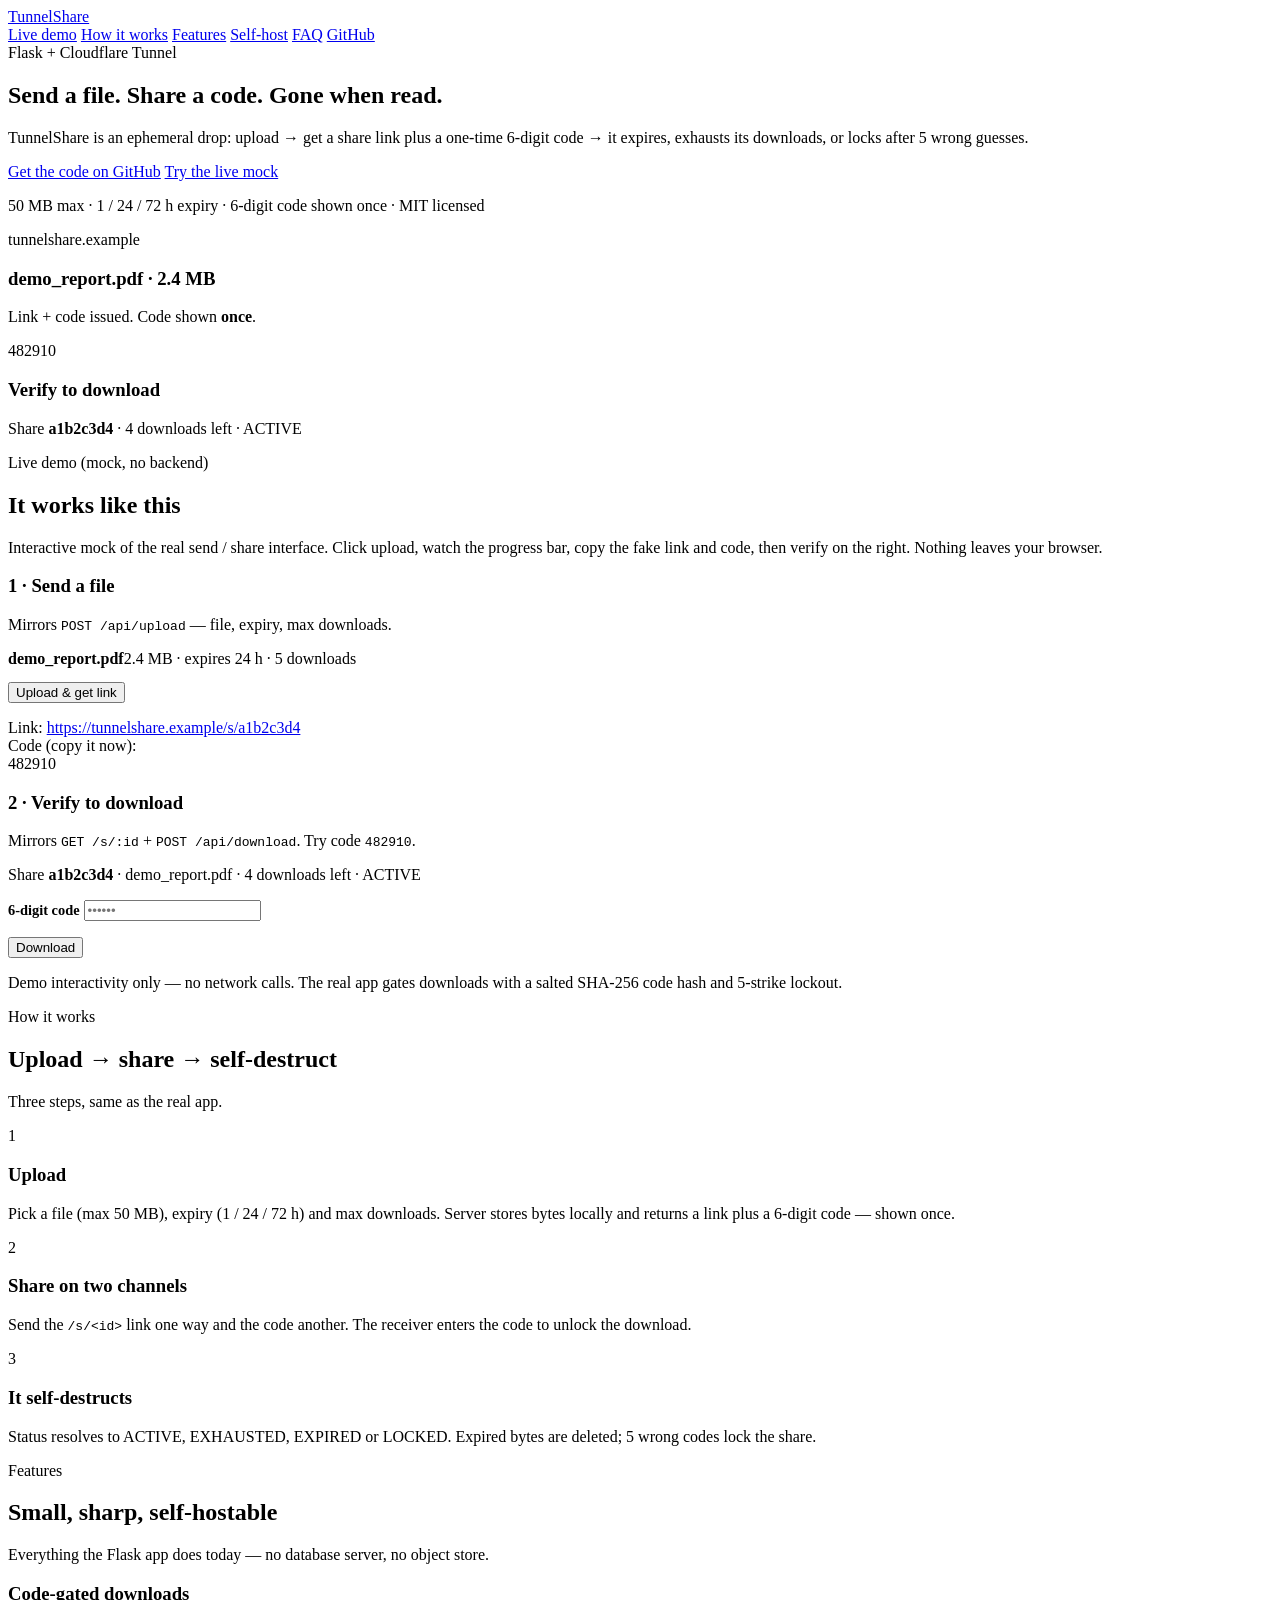
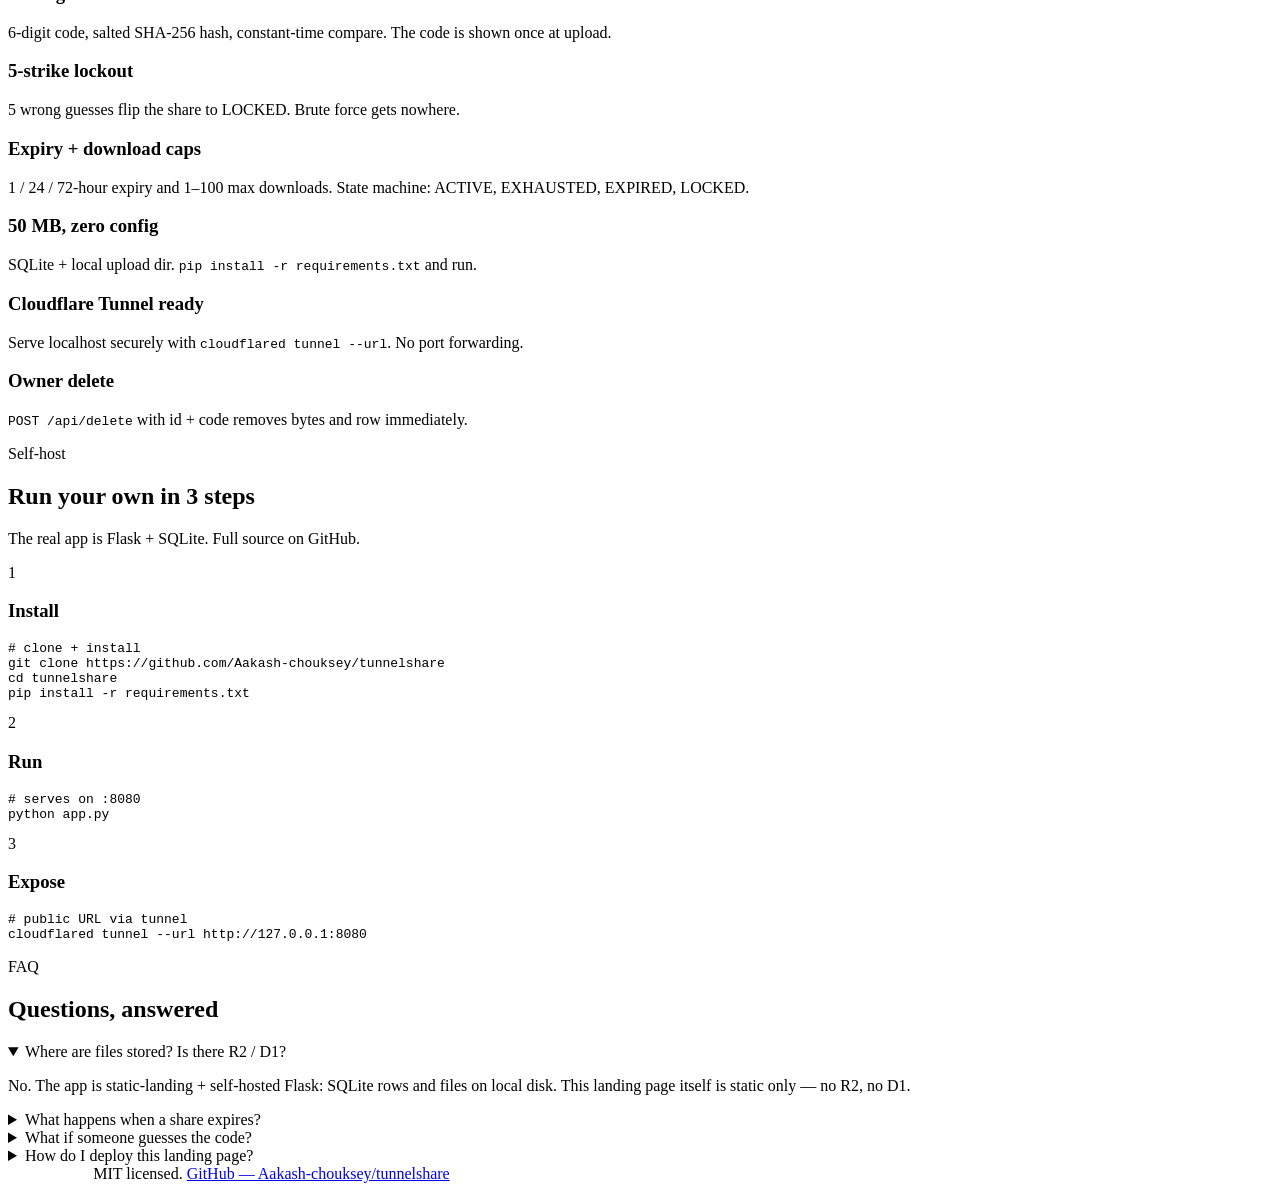
==== workers-site/public/index.html @ c49a8c63 "Add Cloudflare Workers landing page and live URL Static landing themed like Cloudflare with interact" ====
<!doctype html>
<html lang="en">
<head>
<meta charset="utf-8">
<meta name="viewport" content="width=device-width, initial-scale=1">
<title>TunnelShare — ephemeral file sharing over Cloudflare Tunnel</title>
<meta name="description" content="TunnelShare: upload a file, share a link + 6-digit code, it self-destructs. Self-hostable with Flask + cloudflared.">
<link rel="stylesheet" href="/styles.css">
</head>
<body>

<header class="nav">
  <div class="nav-inner">
    <a class="brand" href="#top"><span class="logo-mark" aria-hidden="true"></span>TunnelShare</a>
    <nav class="nav-links">
      <a class="hide-m" href="#demo">Live demo</a>
      <a class="hide-m" href="#how">How it works</a>
      <a class="hide-m" href="#features">Features</a>
      <a class="hide-m" href="#selfhost">Self-host</a>
      <a class="hide-m" href="#faq">FAQ</a>
      <a class="btn small" href="https://github.com/Aakash-chouksey/tunnelshare">GitHub</a>
    </nav>
  </div>
</header>

<!-- HERO -->
<section class="hero" id="top">
  <div class="hero-grid">
    <div>
      <span class="eyebrow">Flask + Cloudflare Tunnel</span>
      <h1>Send a file. <span class="grad">Share a code.</span> Gone when read.</h1>
      <p class="lead">TunnelShare is an ephemeral drop: upload &rarr; get a share link plus a one-time 6-digit code &rarr; it expires, exhausts its downloads, or locks after 5 wrong guesses.</p>
      <div class="hero-cta">
        <a class="btn" href="https://github.com/Aakash-chouksey/tunnelshare">Get the code on GitHub</a>
        <a class="btn ghost" href="#demo">Try the live mock</a>
      </div>
      <p class="hero-meta">50 MB max &middot; 1 / 24 / 72 h expiry &middot; 6-digit code shown once &middot; MIT licensed</p>
    </div>
    <div class="browser" aria-label="Demo preview">
      <div class="browser-bar"><span class="dot"></span><span class="dot"></span><span class="dot"></span><span class="browser-url">tunnelshare.example</span></div>
      <div class="browser-body">
        <div class="card dark-card" id="demo-upload-card-mini">
          <h3>demo_report.pdf · 2.4 MB</h3>
          <div class="progress"><div style="width:100%"></div></div>
          <p class="hint">Link + code issued. Code shown <b>once</b>.</p>
          <span class="code-big">482910</span>
        </div>
        <div class="card dark-card">
          <h3>Verify to download</h3>
          <p class="hint">Share <b>a1b2c3d4</b> &middot; 4 downloads left &middot; ACTIVE</p>
        </div>
      </div>
    </div>
  </div>
</section>

<!-- LIVE DEMO -->
<section class="section" id="demo">
  <p class="kicker">Live demo (mock, no backend)</p>
  <h2>It works like this</h2>
  <p class="sub">Interactive mock of the real send / share interface. Click upload, watch the progress bar, copy the fake link and code, then verify on the right. Nothing leaves your browser.</p>
  <div class="demo-grid">
    <div class="card" id="demo-upload-card">
      <h3>1 · Send a file</h3>
      <p class="hint">Mirrors <code>POST /api/upload</code> — file, expiry, max downloads.</p>
      <div class="file-row">
        <span class="file-icon" aria-hidden="true"></span>
        <div class="file-meta"><b>demo_report.pdf</b><span>2.4 MB · expires 24 h · 5 downloads</span></div>
      </div>
      <div class="progress" aria-label="Upload progress"><div id="demo-progress-bar"></div></div>
      <p style="margin-top:14px"><button class="btn" id="demo-upload-btn" type="button">Upload &amp; get link</button></p>
      <div class="share-out" id="demo-share-out">
        <div>Link: <a id="demo-share-link" href="https://tunnelshare.example/s/a1b2c3d4">https://tunnelshare.example/s/a1b2c3d4</a></div>
        <div>Code (copy it now):<br><span class="code-big" id="demo-share-code">482910</span></div>
      </div>
    </div>
    <div class="card" id="demo-verify-card">
      <h3>2 · Verify to download</h3>
      <p class="hint">Mirrors <code>GET /s/:id</code> + <code>POST /api/download</code>. Try code <code>482910</code>.</p>
      <p class="hint">Share <b>a1b2c3d4</b> &middot; demo_report.pdf &middot; 4 downloads left &middot; ACTIVE</p>
      <label for="demo-code-input" style="font-weight:700;font-size:.9rem">6-digit code</label>
      <input class="code-input" id="demo-code-input" inputmode="numeric" maxlength="6" placeholder="••••••" autocomplete="off">
      <p><button class="btn" id="demo-verify-btn" type="button">Download</button></p>
      <p class="verify-msg" id="demo-verify-msg" role="status"></p>
    </div>
  </div>
  <p class="demo-note">Demo interactivity only — no network calls. The real app gates downloads with a salted SHA-256 code hash and 5-strike lockout.</p>
</section>

<!-- HOW IT WORKS -->
<section class="section" id="how">
  <p class="kicker">How it works</p>
  <h2>Upload &rarr; share &rarr; self-destruct</h2>
  <p class="sub">Three steps, same as the real app.</p>
  <div class="steps">
    <div class="card"><div class="step-num orange">1</div><h3>Upload</h3><p class="hint">Pick a file (max 50 MB), expiry (1 / 24 / 72 h) and max downloads. Server stores bytes locally and returns a link plus a 6-digit code — shown once.</p></div>
    <div class="card"><div class="step-num">2</div><h3>Share on two channels</h3><p class="hint">Send the <code>/s/&lt;id&gt;</code> link one way and the code another. The receiver enters the code to unlock the download.</p></div>
    <div class="card"><div class="step-num">3</div><h3>It self-destructs</h3><p class="hint">Status resolves to ACTIVE, EXHAUSTED, EXPIRED or LOCKED. Expired bytes are deleted; 5 wrong codes lock the share.</p></div>
  </div>
</section>

<!-- FEATURES -->
<section class="section" id="features">
  <p class="kicker">Features</p>
  <h2>Small, sharp, self-hostable</h2>
  <p class="sub">Everything the Flask app does today — no database server, no object store.</p>
  <div class="features">
    <div class="card"><div class="feature-icon"></div><h3>Code-gated downloads</h3><p class="hint">6-digit code, salted SHA-256 hash, constant-time compare. The code is shown once at upload.</p></div>
    <div class="card"><div class="feature-icon"></div><h3>5-strike lockout</h3><p class="hint">5 wrong guesses flip the share to LOCKED. Brute force gets nowhere.</p></div>
    <div class="card"><div class="feature-icon"></div><h3>Expiry + download caps</h3><p class="hint">1 / 24 / 72-hour expiry and 1–100 max downloads. State machine: ACTIVE, EXHAUSTED, EXPIRED, LOCKED.</p></div>
    <div class="card"><div class="feature-icon"></div><h3>50 MB, zero config</h3><p class="hint">SQLite + local upload dir. <code>pip install -r requirements.txt</code> and run.</p></div>
    <div class="card"><div class="feature-icon"></div><h3>Cloudflare Tunnel ready</h3><p class="hint">Serve localhost securely with <code>cloudflared tunnel --url</code>. No port forwarding.</p></div>
    <div class="card"><div class="feature-icon"></div><h3>Owner delete</h3><p class="hint"><code>POST /api/delete</code> with id + code removes bytes and row immediately.</p></div>
  </div>
</section>

<!-- SELF HOST -->
<section class="section" id="selfhost">
  <p class="kicker">Self-host</p>
  <h2>Run your own in 3 steps</h2>
  <p class="sub">The real app is Flask + SQLite. Full source on GitHub.</p>
  <div class="host-grid">
    <div class="card"><div class="step-num orange">1</div><h3>Install</h3><pre class="codeblock"><span class="c"># clone + install</span>
git clone https://github.com/Aakash-chouksey/tunnelshare
cd tunnelshare
pip install -r requirements.txt</pre></div>
    <div class="card"><div class="step-num">2</div><h3>Run</h3><pre class="codeblock"><span class="c"># serves on :8080</span>
python app.py</pre></div>
    <div class="card"><div class="step-num">3</div><h3>Expose</h3><pre class="codeblock"><span class="c"># public URL via tunnel</span>
cloudflared tunnel --url http://127.0.0.1:8080</pre></div>
  </div>
</section>

<!-- FAQ -->
<section class="section" id="faq">
  <p class="kicker">FAQ</p>
  <h2>Questions, answered</h2>
  <div class="faq">
    <details open><summary>Where are files stored? Is there R2 / D1?</summary><p>No. The app is static-landing + self-hosted Flask: SQLite rows and files on local disk. This landing page itself is static only — no R2, no D1.</p></details>
    <details><summary>What happens when a share expires?</summary><p>Status flips to EXPIRED and the file bytes are deleted so content is unrecoverable, while the row is kept so the API can still report EXPIRED instead of 404.</p></details>
    <details><summary>What if someone guesses the code?</summary><p>Each wrong guess increments an attempt counter. After 5 wrong codes the share is LOCKED. Send link and code on different channels.</p></details>
    <details><summary>How do I deploy this landing page?</summary><p>Run <code>cd workers-site &amp;&amp; wrangler deploy</code> (lead deploys after review). See <code>workers-site/README.md</code> for the custom-domain steps.</p></details>
  </div>
</section>

<footer>
  <div class="footer-inner">
    <a class="brand" href="#top" style="color:#fff"><span class="logo-mark" aria-hidden="true"></span>TunnelShare</a>
    <span>MIT licensed.</span>
    <span style="margin-left:auto"><a href="https://github.com/Aakash-chouksey/tunnelshare">GitHub — Aakash-chouksey/tunnelshare</a></span>
  </div>
</footer>

<script src="/demo.js" defer></script>
</body>
</html>
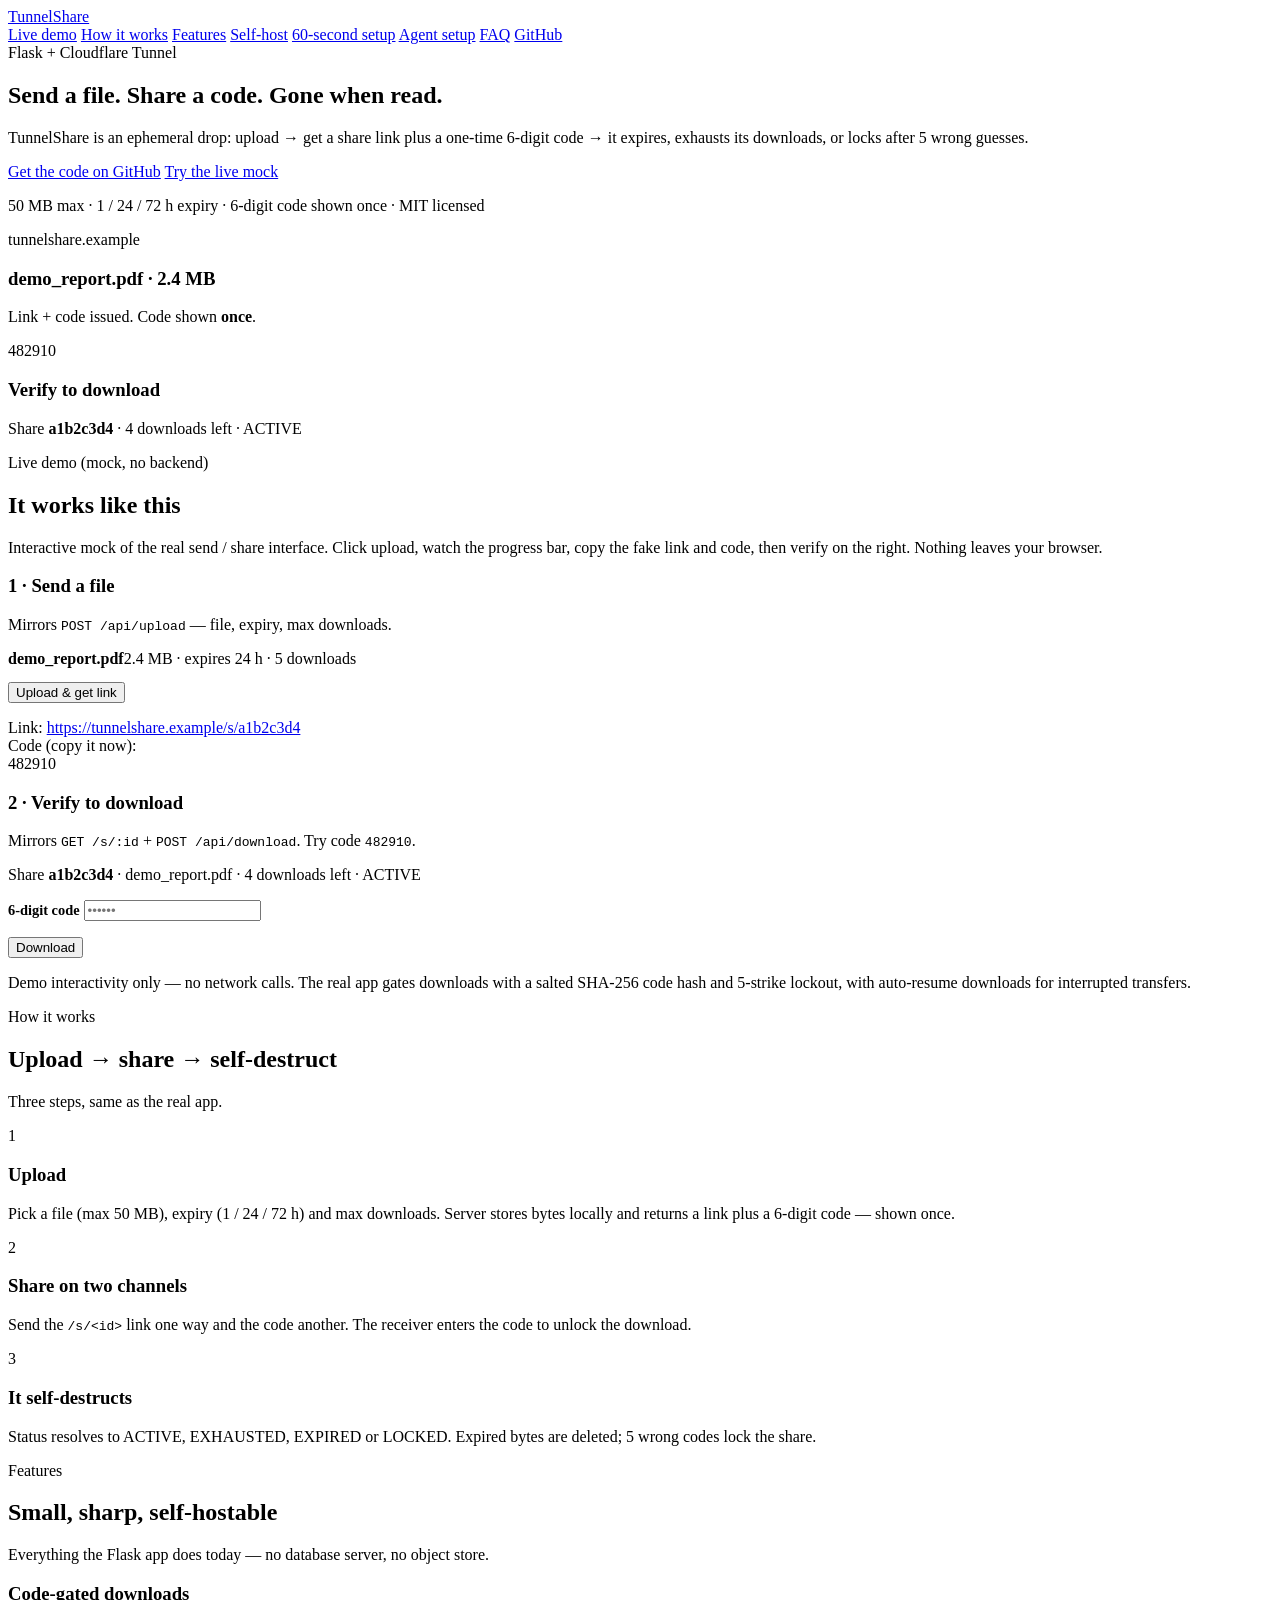
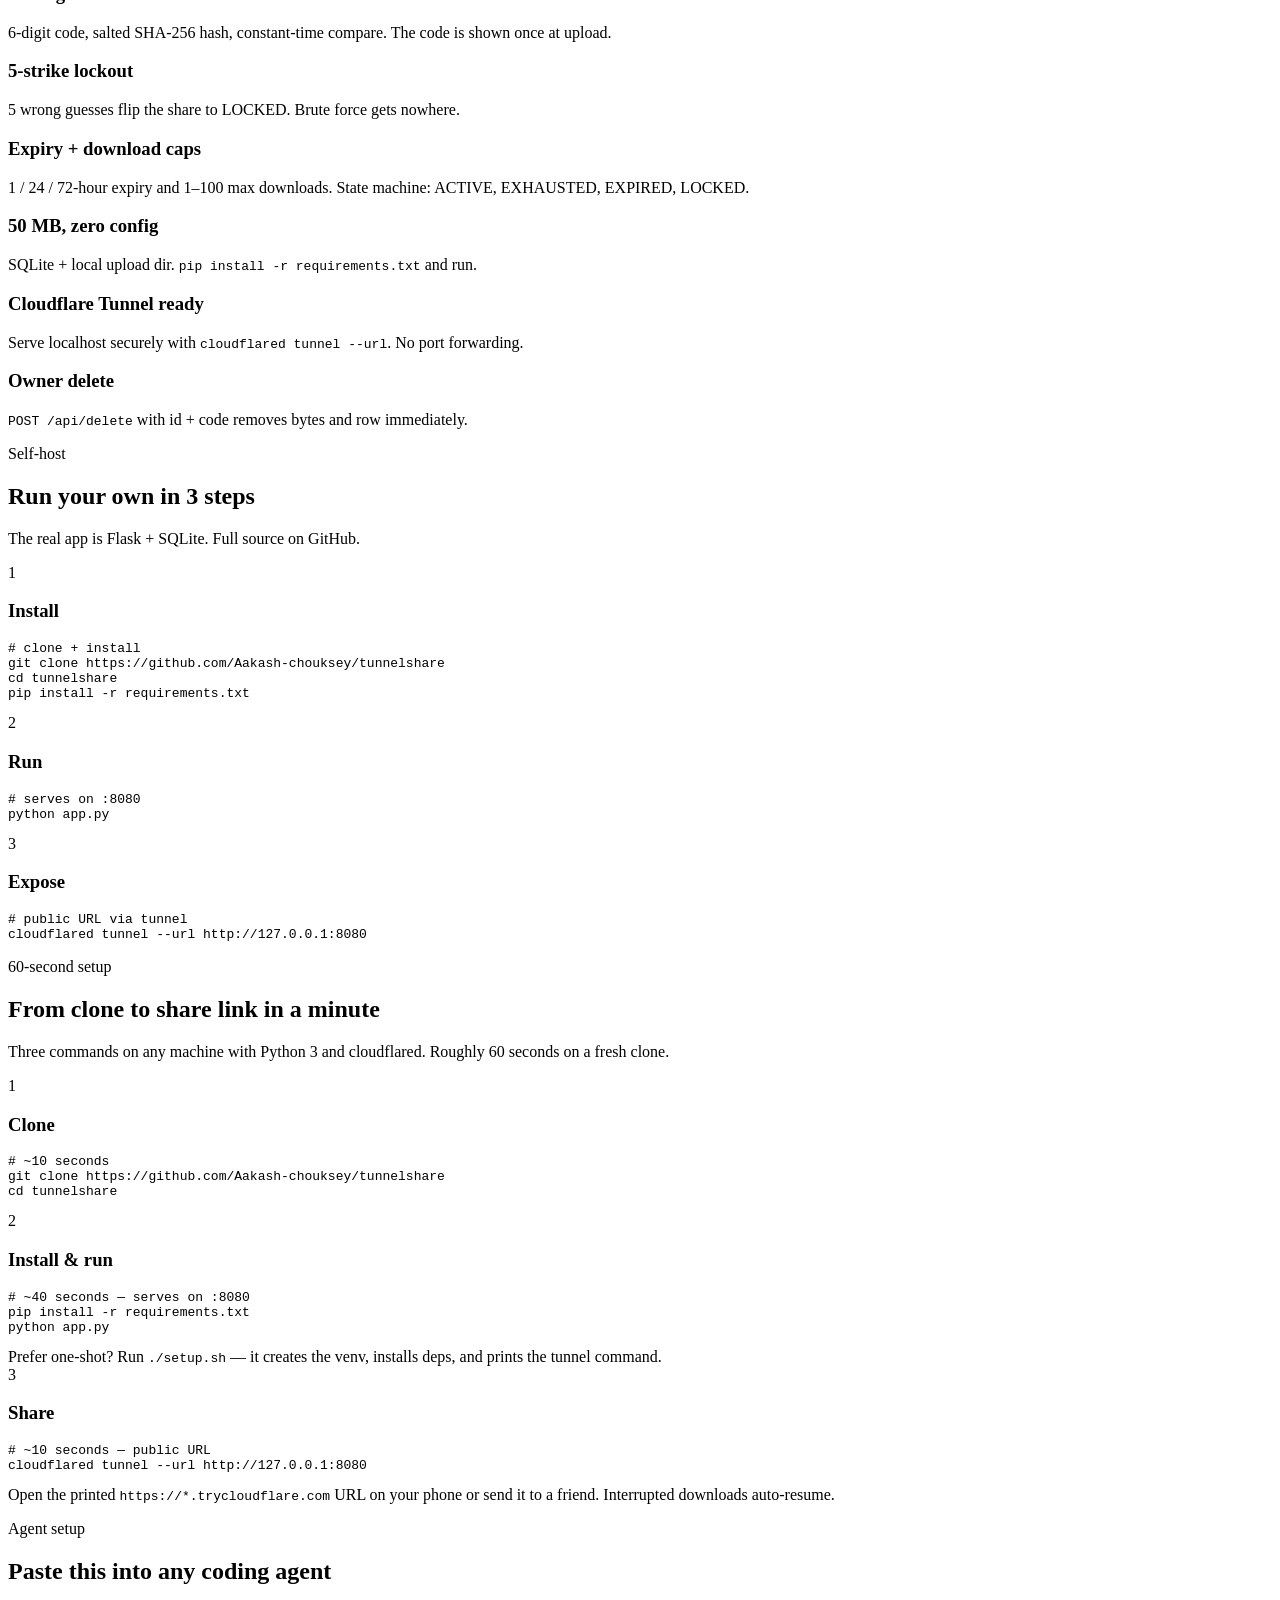
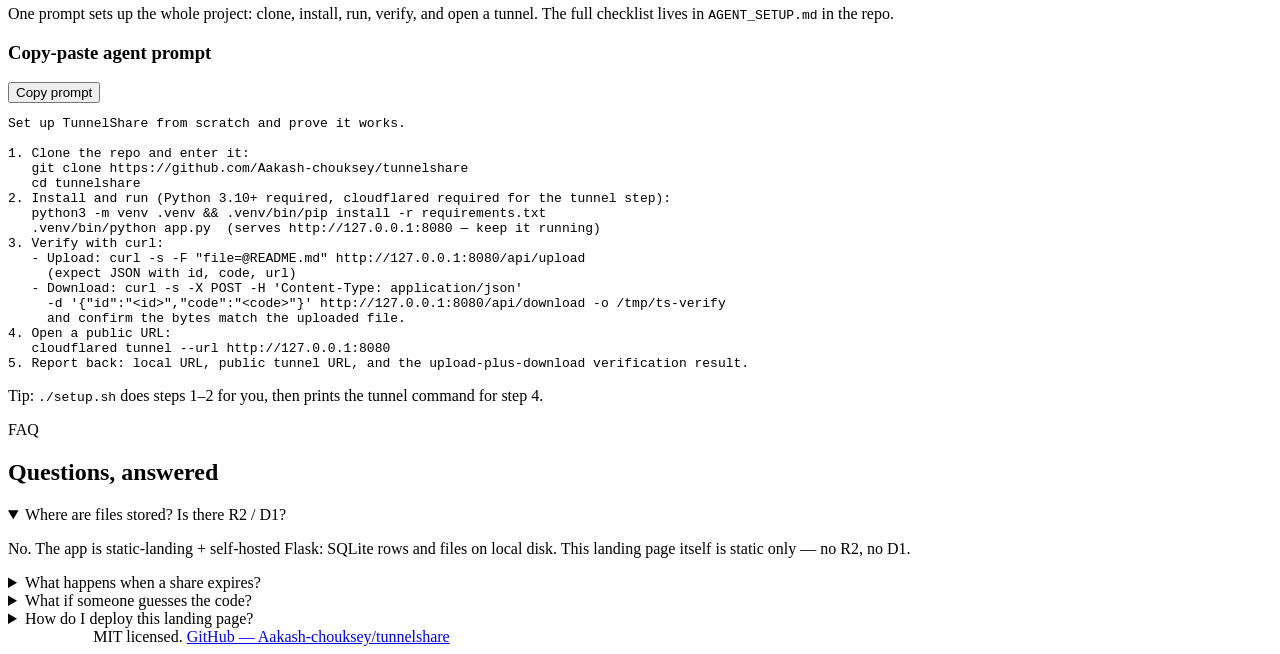
==== commit 28cf5c9f: "Rename worker to tunnelshare, add 60-second and agent setup Worker tunnelshare deploys to tunnelshar" ====
--- a/workers-site/public/index.html
+++ b/workers-site/public/index.html
@@ -17,6 +17,8 @@
       <a class="hide-m" href="#how">How it works</a>
       <a class="hide-m" href="#features">Features</a>
       <a class="hide-m" href="#selfhost">Self-host</a>
+      <a class="hide-m" href="#quickstart">60-second setup</a>
+      <a class="hide-m" href="#agent-setup">Agent setup</a>
       <a class="hide-m" href="#faq">FAQ</a>
       <a class="btn small" href="https://github.com/Aakash-chouksey/tunnelshare">GitHub</a>
     </nav>
@@ -84,7 +86,7 @@
       <p class="verify-msg" id="demo-verify-msg" role="status"></p>
     </div>
   </div>
-  <p class="demo-note">Demo interactivity only — no network calls. The real app gates downloads with a salted SHA-256 code hash and 5-strike lockout.</p>
+  <p class="demo-note">Demo interactivity only — no network calls. The real app gates downloads with a salted SHA-256 code hash and 5-strike lockout, with auto-resume downloads for interrupted transfers.</p>
 </section>
 
 <!-- HOW IT WORKS -->
@@ -131,6 +133,54 @@
   </div>
 </section>
 
+<!-- 60-SECOND SETUP -->
+<section class="section" id="quickstart">
+  <p class="kicker">60-second setup</p>
+  <h2>From clone to share link in a minute</h2>
+  <p class="sub">Three commands on any machine with Python 3 and cloudflared. Roughly 60 seconds on a fresh clone.</p>
+  <div class="host-grid">
+    <div class="card"><div class="step-num orange">1</div><h3>Clone</h3><pre class="codeblock"><span class="c"># ~10 seconds</span>
+git clone https://github.com/Aakash-chouksey/tunnelshare
+cd tunnelshare</pre></div>
+    <div class="card"><div class="step-num">2</div><h3>Install &amp; run</h3><pre class="codeblock"><span class="c"># ~40 seconds — serves on :8080</span>
+pip install -r requirements.txt
+python app.py</pre><p class="hint" style="margin:12px 0 0">Prefer one-shot? Run <code>./setup.sh</code> — it creates the venv, installs deps, and prints the tunnel command.</p></div>
+    <div class="card"><div class="step-num">3</div><h3>Share</h3><pre class="codeblock"><span class="c"># ~10 seconds — public URL</span>
+cloudflared tunnel --url http://127.0.0.1:8080</pre><p class="hint" style="margin:12px 0 0">Open the printed <code>https://*.trycloudflare.com</code> URL on your phone or send it to a friend. Interrupted downloads auto-resume.</p></div>
+  </div>
+</section>
+
+<!-- AGENT SETUP -->
+<section class="section" id="agent-setup">
+  <p class="kicker">Agent setup</p>
+  <h2>Paste this into any coding agent</h2>
+  <p class="sub">One prompt sets up the whole project: clone, install, run, verify, and open a tunnel. The full checklist lives in <code>AGENT_SETUP.md</code> in the repo.</p>
+  <div class="card agent-card">
+    <div class="agent-head">
+      <h3>Copy-paste agent prompt</h3>
+      <button class="btn small" id="agent-copy-btn" type="button">Copy prompt</button>
+    </div>
+<pre class="codeblock agent-prompt" id="agent-prompt">Set up TunnelShare from scratch and prove it works.
+
+1. Clone the repo and enter it:
+   git clone https://github.com/Aakash-chouksey/tunnelshare
+   cd tunnelshare
+2. Install and run (Python 3.10+ required, cloudflared required for the tunnel step):
+   python3 -m venv .venv &amp;&amp; .venv/bin/pip install -r requirements.txt
+   .venv/bin/python app.py  (serves http://127.0.0.1:8080 — keep it running)
+3. Verify with curl:
+   - Upload: curl -s -F "file=@README.md" http://127.0.0.1:8080/api/upload
+     (expect JSON with id, code, url)
+   - Download: curl -s -X POST -H 'Content-Type: application/json'
+     -d '{"id":"&lt;id&gt;","code":"&lt;code&gt;"}' http://127.0.0.1:8080/api/download -o /tmp/ts-verify
+     and confirm the bytes match the uploaded file.
+4. Open a public URL:
+   cloudflared tunnel --url http://127.0.0.1:8080
+5. Report back: local URL, public tunnel URL, and the upload-plus-download verification result.</pre>
+    <p class="hint">Tip: <code>./setup.sh</code> does steps 1–2 for you, then prints the tunnel command for step 4.</p>
+  </div>
+</section>
+
 <!-- FAQ -->
 <section class="section" id="faq">
   <p class="kicker">FAQ</p>
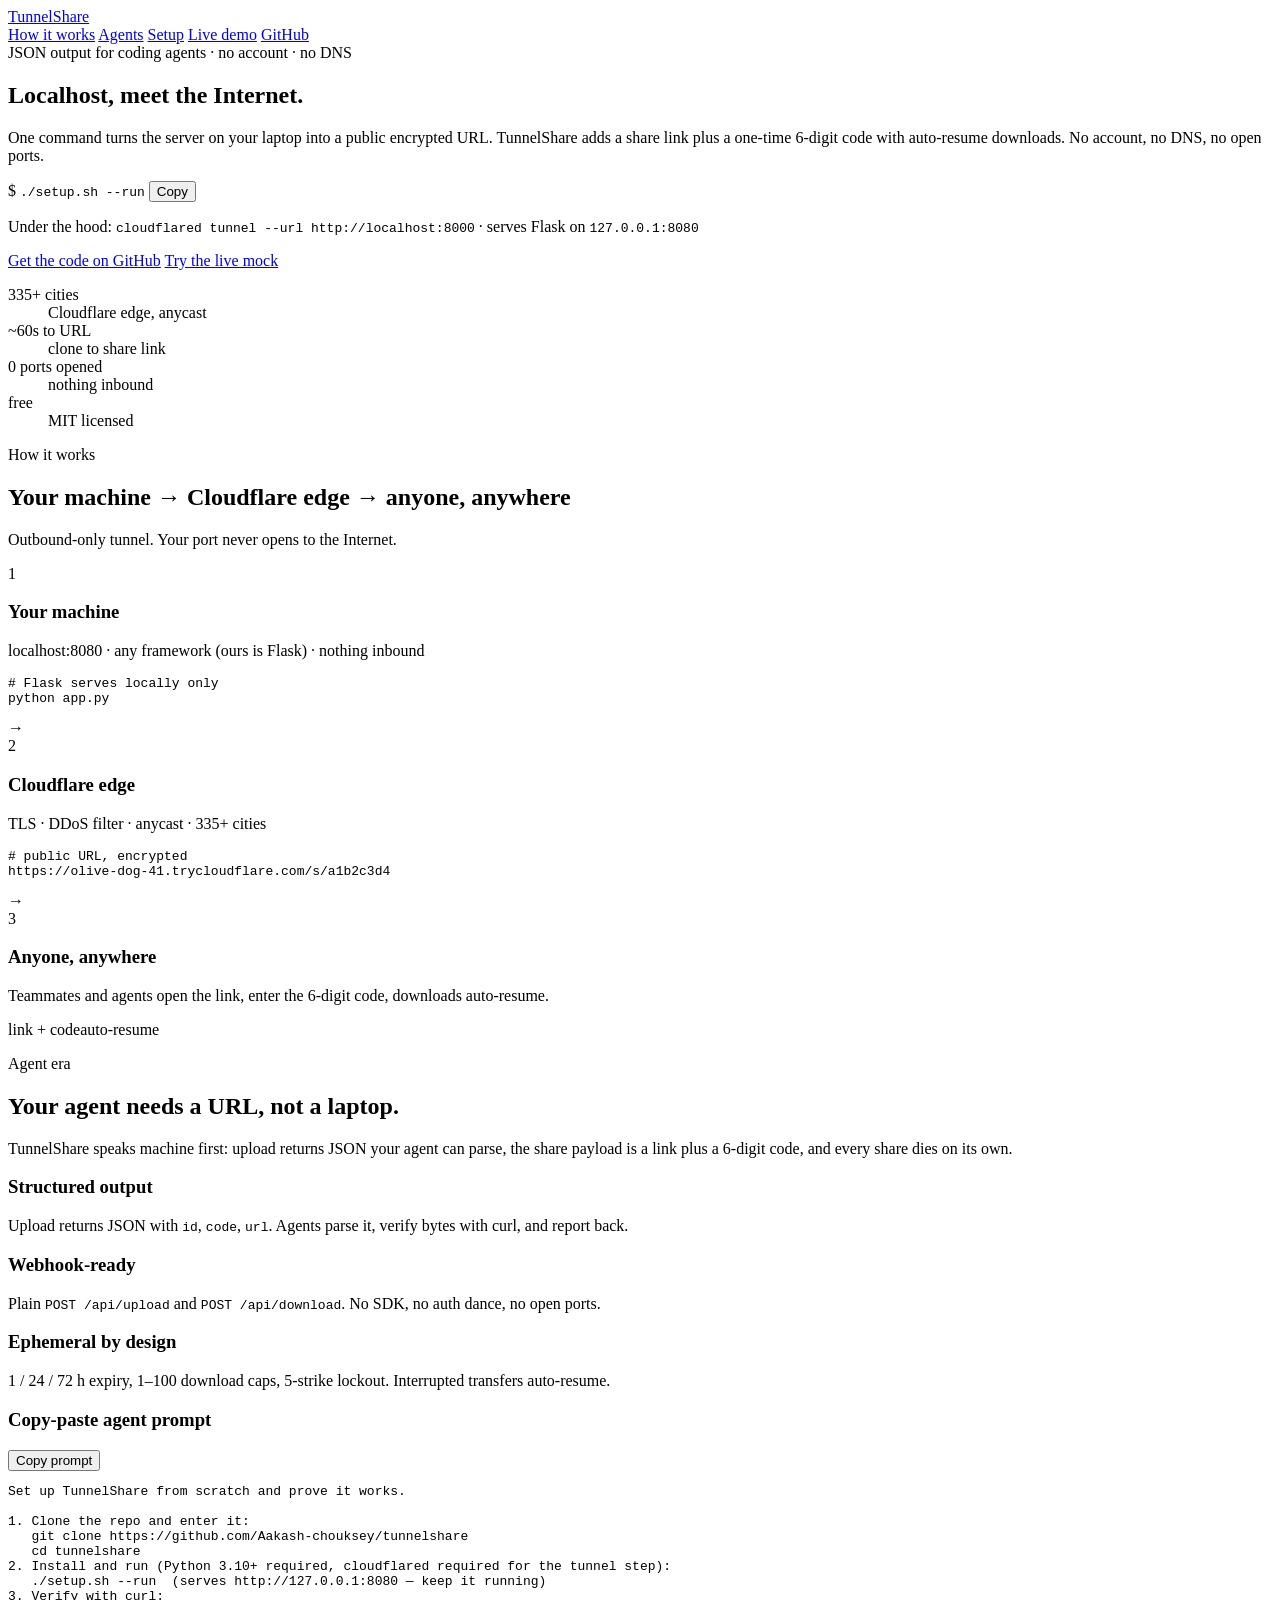
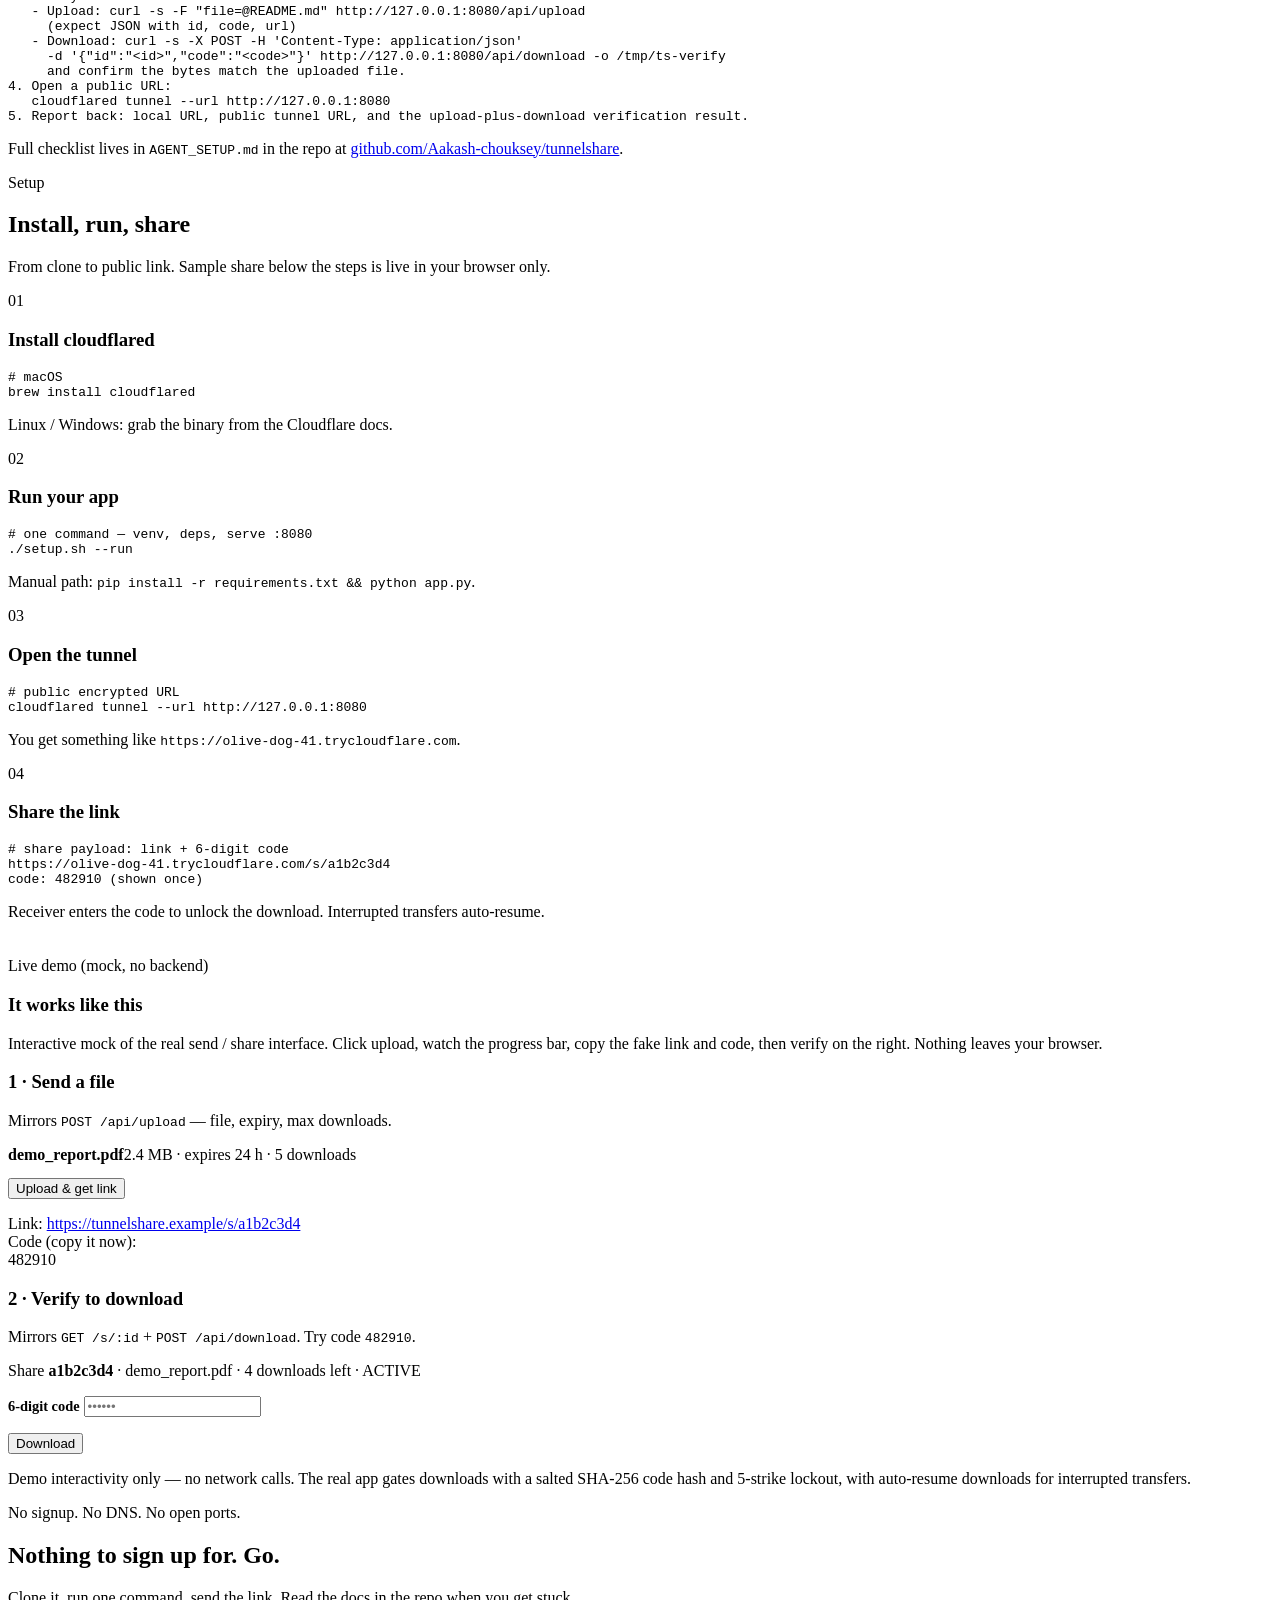
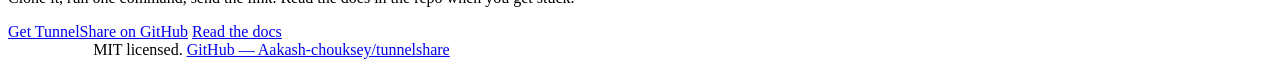
==== commit 55d7e5d6: "Restyle landing like Quick Tunnels page Mirror try.cloudflare.com narrative: hero command block, sta" ====
--- a/workers-site/public/index.html
+++ b/workers-site/public/index.html
@@ -3,8 +3,9 @@
 <head>
 <meta charset="utf-8">
 <meta name="viewport" content="width=device-width, initial-scale=1">
-<title>TunnelShare — ephemeral file sharing over Cloudflare Tunnel</title>
-<meta name="description" content="TunnelShare: upload a file, share a link + 6-digit code, it self-destructs. Self-hostable with Flask + cloudflared.">
+<title>TunnelShare — Localhost, meet the Internet</title>
+<meta name="description" content="TunnelShare: one command turns your laptop into a public encrypted URL. Share a link plus a one-time 6-digit code with auto-resume downloads. No account, no DNS, no open ports.">
+<meta name="theme-color" content="#0B0D12">
 <link rel="stylesheet" href="/styles.css">
 </head>
 <body>
@@ -13,148 +14,82 @@
   <div class="nav-inner">
     <a class="brand" href="#top"><span class="logo-mark" aria-hidden="true"></span>TunnelShare</a>
     <nav class="nav-links">
+      <a class="hide-m" href="#how">How it works</a>
+      <a class="hide-m" href="#agent">Agents</a>
+      <a class="hide-m" href="#setup">Setup</a>
       <a class="hide-m" href="#demo">Live demo</a>
-      <a class="hide-m" href="#how">How it works</a>
-      <a class="hide-m" href="#features">Features</a>
-      <a class="hide-m" href="#selfhost">Self-host</a>
-      <a class="hide-m" href="#quickstart">60-second setup</a>
-      <a class="hide-m" href="#agent-setup">Agent setup</a>
-      <a class="hide-m" href="#faq">FAQ</a>
       <a class="btn small" href="https://github.com/Aakash-chouksey/tunnelshare">GitHub</a>
     </nav>
   </div>
 </header>
 
-<!-- HERO -->
+<!-- HERO with command block -->
 <section class="hero" id="top">
-  <div class="hero-grid">
-    <div>
-      <span class="eyebrow">Flask + Cloudflare Tunnel</span>
-      <h1>Send a file. <span class="grad">Share a code.</span> Gone when read.</h1>
-      <p class="lead">TunnelShare is an ephemeral drop: upload &rarr; get a share link plus a one-time 6-digit code &rarr; it expires, exhausts its downloads, or locks after 5 wrong guesses.</p>
-      <div class="hero-cta">
-        <a class="btn" href="https://github.com/Aakash-chouksey/tunnelshare">Get the code on GitHub</a>
-        <a class="btn ghost" href="#demo">Try the live mock</a>
-      </div>
-      <p class="hero-meta">50 MB max &middot; 1 / 24 / 72 h expiry &middot; 6-digit code shown once &middot; MIT licensed</p>
+  <div class="hero-inner">
+    <span class="eyebrow">JSON output for coding agents &middot; no account &middot; no DNS</span>
+    <h1>Localhost, meet the Internet.</h1>
+    <p class="lead">One command turns the server on your laptop into a public encrypted URL. TunnelShare adds a share link plus a one-time 6-digit code with auto-resume downloads. No account, no DNS, no open ports.</p>
+    <div class="cmd-block" role="group" aria-label="One-command setup">
+      <span class="cmd-prompt" aria-hidden="true">$</span>
+      <code id="hero-cmd">./setup.sh --run</code>
+      <button class="btn small cmd-copy" id="hero-copy-btn" type="button">Copy</button>
     </div>
-    <div class="browser" aria-label="Demo preview">
-      <div class="browser-bar"><span class="dot"></span><span class="dot"></span><span class="dot"></span><span class="browser-url">tunnelshare.example</span></div>
-      <div class="browser-body">
-        <div class="card dark-card" id="demo-upload-card-mini">
-          <h3>demo_report.pdf · 2.4 MB</h3>
-          <div class="progress"><div style="width:100%"></div></div>
-          <p class="hint">Link + code issued. Code shown <b>once</b>.</p>
-          <span class="code-big">482910</span>
-        </div>
-        <div class="card dark-card">
-          <h3>Verify to download</h3>
-          <p class="hint">Share <b>a1b2c3d4</b> &middot; 4 downloads left &middot; ACTIVE</p>
-        </div>
-      </div>
+    <p class="cmd-sub">Under the hood: <code>cloudflared tunnel --url http://localhost:8000</code> &middot; serves Flask on <code>127.0.0.1:8080</code></p>
+    <div class="hero-cta">
+      <a class="btn" href="https://github.com/Aakash-chouksey/tunnelshare">Get the code on GitHub</a>
+      <a class="btn ghost" href="#demo">Try the live mock</a>
+    </div>
+    <!-- stats row -->
+    <dl class="stats" aria-label="TunnelShare at a glance">
+      <div class="stat"><dt>335+ cities</dt><dd>Cloudflare edge, anycast</dd></div>
+      <div class="stat"><dt>~60s to URL</dt><dd>clone to share link</dd></div>
+      <div class="stat"><dt>0 ports opened</dt><dd>nothing inbound</dd></div>
+      <div class="stat"><dt>free</dt><dd>MIT licensed</dd></div>
+    </dl>
+  </div>
+</section>
+
+<!-- 3-STEP DIAGRAM -->
+<section class="section" id="how">
+  <p class="kicker">How it works</p>
+  <h2>Your machine &rarr; Cloudflare edge &rarr; anyone, anywhere</h2>
+  <p class="sub">Outbound-only tunnel. Your port never opens to the Internet.</p>
+  <div class="flow-grid">
+    <div class="card flow-card">
+      <div class="flow-num">1</div>
+      <h3>Your machine</h3>
+      <p class="hint">localhost:8080 &middot; any framework (ours is Flask) &middot; nothing inbound</p>
+      <pre class="codeblock"><span class="c"># Flask serves locally only</span>
+python app.py</pre>
+    </div>
+    <div class="flow-arrow" aria-hidden="true">&rarr;</div>
+    <div class="card flow-card edge">
+      <div class="flow-num">2</div>
+      <h3>Cloudflare edge</h3>
+      <p class="hint">TLS &middot; DDoS filter &middot; anycast &middot; 335+ cities</p>
+      <pre class="codeblock"><span class="c"># public URL, encrypted</span>
+https://olive-dog-41.trycloudflare.com/s/a1b2c3d4</pre>
+    </div>
+    <div class="flow-arrow" aria-hidden="true">&rarr;</div>
+    <div class="card flow-card">
+      <div class="flow-num">3</div>
+      <h3>Anyone, anywhere</h3>
+      <p class="hint">Teammates and agents open the link, enter the 6-digit code, downloads auto-resume.</p>
+      <p class="pill-row"><span class="pill">link + code</span><span class="pill">auto-resume</span></p>
     </div>
   </div>
 </section>
 
-<!-- LIVE DEMO -->
-<section class="section" id="demo">
-  <p class="kicker">Live demo (mock, no backend)</p>
-  <h2>It works like this</h2>
-  <p class="sub">Interactive mock of the real send / share interface. Click upload, watch the progress bar, copy the fake link and code, then verify on the right. Nothing leaves your browser.</p>
-  <div class="demo-grid">
-    <div class="card" id="demo-upload-card">
-      <h3>1 · Send a file</h3>
-      <p class="hint">Mirrors <code>POST /api/upload</code> — file, expiry, max downloads.</p>
-      <div class="file-row">
-        <span class="file-icon" aria-hidden="true"></span>
-        <div class="file-meta"><b>demo_report.pdf</b><span>2.4 MB · expires 24 h · 5 downloads</span></div>
-      </div>
-      <div class="progress" aria-label="Upload progress"><div id="demo-progress-bar"></div></div>
-      <p style="margin-top:14px"><button class="btn" id="demo-upload-btn" type="button">Upload &amp; get link</button></p>
-      <div class="share-out" id="demo-share-out">
-        <div>Link: <a id="demo-share-link" href="https://tunnelshare.example/s/a1b2c3d4">https://tunnelshare.example/s/a1b2c3d4</a></div>
-        <div>Code (copy it now):<br><span class="code-big" id="demo-share-code">482910</span></div>
-      </div>
-    </div>
-    <div class="card" id="demo-verify-card">
-      <h3>2 · Verify to download</h3>
-      <p class="hint">Mirrors <code>GET /s/:id</code> + <code>POST /api/download</code>. Try code <code>482910</code>.</p>
-      <p class="hint">Share <b>a1b2c3d4</b> &middot; demo_report.pdf &middot; 4 downloads left &middot; ACTIVE</p>
-      <label for="demo-code-input" style="font-weight:700;font-size:.9rem">6-digit code</label>
-      <input class="code-input" id="demo-code-input" inputmode="numeric" maxlength="6" placeholder="••••••" autocomplete="off">
-      <p><button class="btn" id="demo-verify-btn" type="button">Download</button></p>
-      <p class="verify-msg" id="demo-verify-msg" role="status"></p>
-    </div>
+<!-- AGENT-ERA SECTION -->
+<section class="section" id="agent">
+  <p class="kicker">Agent era</p>
+  <h2>Your agent needs a URL, not a laptop.</h2>
+  <p class="sub">TunnelShare speaks machine first: upload returns JSON your agent can parse, the share payload is a link plus a 6-digit code, and every share dies on its own.</p>
+  <div class="agent-points">
+    <div class="card"><h3>Structured output</h3><p class="hint">Upload returns JSON with <code>id</code>, <code>code</code>, <code>url</code>. Agents parse it, verify bytes with curl, and report back.</p></div>
+    <div class="card"><h3>Webhook-ready</h3><p class="hint">Plain <code>POST /api/upload</code> and <code>POST /api/download</code>. No SDK, no auth dance, no open ports.</p></div>
+    <div class="card"><h3>Ephemeral by design</h3><p class="hint">1 / 24 / 72 h expiry, 1&ndash;100 download caps, 5-strike lockout. Interrupted transfers auto-resume.</p></div>
   </div>
-  <p class="demo-note">Demo interactivity only — no network calls. The real app gates downloads with a salted SHA-256 code hash and 5-strike lockout, with auto-resume downloads for interrupted transfers.</p>
-</section>
-
-<!-- HOW IT WORKS -->
-<section class="section" id="how">
-  <p class="kicker">How it works</p>
-  <h2>Upload &rarr; share &rarr; self-destruct</h2>
-  <p class="sub">Three steps, same as the real app.</p>
-  <div class="steps">
-    <div class="card"><div class="step-num orange">1</div><h3>Upload</h3><p class="hint">Pick a file (max 50 MB), expiry (1 / 24 / 72 h) and max downloads. Server stores bytes locally and returns a link plus a 6-digit code — shown once.</p></div>
-    <div class="card"><div class="step-num">2</div><h3>Share on two channels</h3><p class="hint">Send the <code>/s/&lt;id&gt;</code> link one way and the code another. The receiver enters the code to unlock the download.</p></div>
-    <div class="card"><div class="step-num">3</div><h3>It self-destructs</h3><p class="hint">Status resolves to ACTIVE, EXHAUSTED, EXPIRED or LOCKED. Expired bytes are deleted; 5 wrong codes lock the share.</p></div>
-  </div>
-</section>
-
-<!-- FEATURES -->
-<section class="section" id="features">
-  <p class="kicker">Features</p>
-  <h2>Small, sharp, self-hostable</h2>
-  <p class="sub">Everything the Flask app does today — no database server, no object store.</p>
-  <div class="features">
-    <div class="card"><div class="feature-icon"></div><h3>Code-gated downloads</h3><p class="hint">6-digit code, salted SHA-256 hash, constant-time compare. The code is shown once at upload.</p></div>
-    <div class="card"><div class="feature-icon"></div><h3>5-strike lockout</h3><p class="hint">5 wrong guesses flip the share to LOCKED. Brute force gets nowhere.</p></div>
-    <div class="card"><div class="feature-icon"></div><h3>Expiry + download caps</h3><p class="hint">1 / 24 / 72-hour expiry and 1–100 max downloads. State machine: ACTIVE, EXHAUSTED, EXPIRED, LOCKED.</p></div>
-    <div class="card"><div class="feature-icon"></div><h3>50 MB, zero config</h3><p class="hint">SQLite + local upload dir. <code>pip install -r requirements.txt</code> and run.</p></div>
-    <div class="card"><div class="feature-icon"></div><h3>Cloudflare Tunnel ready</h3><p class="hint">Serve localhost securely with <code>cloudflared tunnel --url</code>. No port forwarding.</p></div>
-    <div class="card"><div class="feature-icon"></div><h3>Owner delete</h3><p class="hint"><code>POST /api/delete</code> with id + code removes bytes and row immediately.</p></div>
-  </div>
-</section>
-
-<!-- SELF HOST -->
-<section class="section" id="selfhost">
-  <p class="kicker">Self-host</p>
-  <h2>Run your own in 3 steps</h2>
-  <p class="sub">The real app is Flask + SQLite. Full source on GitHub.</p>
-  <div class="host-grid">
-    <div class="card"><div class="step-num orange">1</div><h3>Install</h3><pre class="codeblock"><span class="c"># clone + install</span>
-git clone https://github.com/Aakash-chouksey/tunnelshare
-cd tunnelshare
-pip install -r requirements.txt</pre></div>
-    <div class="card"><div class="step-num">2</div><h3>Run</h3><pre class="codeblock"><span class="c"># serves on :8080</span>
-python app.py</pre></div>
-    <div class="card"><div class="step-num">3</div><h3>Expose</h3><pre class="codeblock"><span class="c"># public URL via tunnel</span>
-cloudflared tunnel --url http://127.0.0.1:8080</pre></div>
-  </div>
-</section>
-
-<!-- 60-SECOND SETUP -->
-<section class="section" id="quickstart">
-  <p class="kicker">60-second setup</p>
-  <h2>From clone to share link in a minute</h2>
-  <p class="sub">Three commands on any machine with Python 3 and cloudflared. Roughly 60 seconds on a fresh clone.</p>
-  <div class="host-grid">
-    <div class="card"><div class="step-num orange">1</div><h3>Clone</h3><pre class="codeblock"><span class="c"># ~10 seconds</span>
-git clone https://github.com/Aakash-chouksey/tunnelshare
-cd tunnelshare</pre></div>
-    <div class="card"><div class="step-num">2</div><h3>Install &amp; run</h3><pre class="codeblock"><span class="c"># ~40 seconds — serves on :8080</span>
-pip install -r requirements.txt
-python app.py</pre><p class="hint" style="margin:12px 0 0">Prefer one-shot? Run <code>./setup.sh</code> — it creates the venv, installs deps, and prints the tunnel command.</p></div>
-    <div class="card"><div class="step-num">3</div><h3>Share</h3><pre class="codeblock"><span class="c"># ~10 seconds — public URL</span>
-cloudflared tunnel --url http://127.0.0.1:8080</pre><p class="hint" style="margin:12px 0 0">Open the printed <code>https://*.trycloudflare.com</code> URL on your phone or send it to a friend. Interrupted downloads auto-resume.</p></div>
-  </div>
-</section>
-
-<!-- AGENT SETUP -->
-<section class="section" id="agent-setup">
-  <p class="kicker">Agent setup</p>
-  <h2>Paste this into any coding agent</h2>
-  <p class="sub">One prompt sets up the whole project: clone, install, run, verify, and open a tunnel. The full checklist lives in <code>AGENT_SETUP.md</code> in the repo.</p>
   <div class="card agent-card">
     <div class="agent-head">
       <h3>Copy-paste agent prompt</h3>
@@ -166,8 +101,7 @@
    git clone https://github.com/Aakash-chouksey/tunnelshare
    cd tunnelshare
 2. Install and run (Python 3.10+ required, cloudflared required for the tunnel step):
-   python3 -m venv .venv &amp;&amp; .venv/bin/pip install -r requirements.txt
-   .venv/bin/python app.py  (serves http://127.0.0.1:8080 — keep it running)
+   ./setup.sh --run  (serves http://127.0.0.1:8080 — keep it running)
 3. Verify with curl:
    - Upload: curl -s -F "file=@README.md" http://127.0.0.1:8080/api/upload
      (expect JSON with id, code, url)
@@ -177,19 +111,70 @@
 4. Open a public URL:
    cloudflared tunnel --url http://127.0.0.1:8080
 5. Report back: local URL, public tunnel URL, and the upload-plus-download verification result.</pre>
-    <p class="hint">Tip: <code>./setup.sh</code> does steps 1–2 for you, then prints the tunnel command for step 4.</p>
+    <p class="hint">Full checklist lives in <code>AGENT_SETUP.md</code> in the repo at <a href="https://github.com/Aakash-chouksey/tunnelshare">github.com/Aakash-chouksey/tunnelshare</a>.</p>
   </div>
 </section>
 
-<!-- FAQ -->
-<section class="section" id="faq">
-  <p class="kicker">FAQ</p>
-  <h2>Questions, answered</h2>
-  <div class="faq">
-    <details open><summary>Where are files stored? Is there R2 / D1?</summary><p>No. The app is static-landing + self-hosted Flask: SQLite rows and files on local disk. This landing page itself is static only — no R2, no D1.</p></details>
-    <details><summary>What happens when a share expires?</summary><p>Status flips to EXPIRED and the file bytes are deleted so content is unrecoverable, while the row is kept so the API can still report EXPIRED instead of 404.</p></details>
-    <details><summary>What if someone guesses the code?</summary><p>Each wrong guess increments an attempt counter. After 5 wrong codes the share is LOCKED. Send link and code on different channels.</p></details>
-    <details><summary>How do I deploy this landing page?</summary><p>Run <code>cd workers-site &amp;&amp; wrangler deploy</code> (lead deploys after review). See <code>workers-site/README.md</code> for the custom-domain steps.</p></details>
+<!-- INSTALL / RUN / SHARE STEPS + DEMO MOCK -->
+<section class="section" id="setup">
+  <p class="kicker">Setup</p>
+  <h2>Install, run, share</h2>
+  <p class="sub">From clone to public link. Sample share below the steps is live in your browser only.</p>
+  <div class="steps-grid">
+    <div class="card"><div class="step-num">01</div><h3>Install cloudflared</h3><pre class="codeblock"><span class="c"># macOS</span>
+brew install cloudflared</pre><p class="hint">Linux / Windows: grab the binary from the Cloudflare docs.</p></div>
+    <div class="card"><div class="step-num">02</div><h3>Run your app</h3><pre class="codeblock"><span class="c"># one command — venv, deps, serve :8080</span>
+./setup.sh --run</pre><p class="hint">Manual path: <code>pip install -r requirements.txt &amp;&amp; python app.py</code>.</p></div>
+    <div class="card"><div class="step-num">03</div><h3>Open the tunnel</h3><pre class="codeblock"><span class="c"># public encrypted URL</span>
+cloudflared tunnel --url http://127.0.0.1:8080</pre><p class="hint">You get something like <code>https://olive-dog-41.trycloudflare.com</code>.</p></div>
+    <div class="card"><div class="step-num">04</div><h3>Share the link</h3><pre class="codeblock"><span class="c"># share payload: link + 6-digit code</span>
+https://olive-dog-41.trycloudflare.com/s/a1b2c3d4
+code: 482910 (shown once)</pre><p class="hint">Receiver enters the code to unlock the download. Interrupted transfers auto-resume.</p></div>
+  </div>
+
+  <div id="demo">
+    <p class="kicker" style="margin-top:36px">Live demo (mock, no backend)</p>
+    <h3 class="demo-title">It works like this</h3>
+    <p class="sub">Interactive mock of the real send / share interface. Click upload, watch the progress bar, copy the fake link and code, then verify on the right. Nothing leaves your browser.</p>
+    <div class="demo-grid">
+      <div class="card" id="demo-upload-card">
+        <h3>1 &middot; Send a file</h3>
+        <p class="hint">Mirrors <code>POST /api/upload</code> — file, expiry, max downloads.</p>
+        <div class="file-row">
+          <span class="file-icon" aria-hidden="true"></span>
+          <div class="file-meta"><b>demo_report.pdf</b><span>2.4 MB &middot; expires 24 h &middot; 5 downloads</span></div>
+        </div>
+        <div class="progress" aria-label="Upload progress"><div id="demo-progress-bar"></div></div>
+        <p style="margin-top:14px"><button class="btn" id="demo-upload-btn" type="button">Upload &amp; get link</button></p>
+        <div class="share-out" id="demo-share-out">
+          <div>Link: <a id="demo-share-link" href="https://tunnelshare.example/s/a1b2c3d4">https://tunnelshare.example/s/a1b2c3d4</a></div>
+          <div>Code (copy it now):<br><span class="code-big" id="demo-share-code">482910</span></div>
+        </div>
+      </div>
+      <div class="card" id="demo-verify-card">
+        <h3>2 &middot; Verify to download</h3>
+        <p class="hint">Mirrors <code>GET /s/:id</code> + <code>POST /api/download</code>. Try code <code>482910</code>.</p>
+        <p class="hint">Share <b>a1b2c3d4</b> &middot; demo_report.pdf &middot; 4 downloads left &middot; ACTIVE</p>
+        <label for="demo-code-input" style="font-weight:700;font-size:.9rem">6-digit code</label>
+        <input class="code-input" id="demo-code-input" inputmode="numeric" maxlength="6" placeholder="••••••" autocomplete="off">
+        <p><button class="btn" id="demo-verify-btn" type="button">Download</button></p>
+        <p class="verify-msg" id="demo-verify-msg" role="status"></p>
+      </div>
+    </div>
+    <p class="demo-note">Demo interactivity only — no network calls. The real app gates downloads with a salted SHA-256 code hash and 5-strike lockout, with auto-resume downloads for interrupted transfers.</p>
+  </div>
+</section>
+
+<!-- CLOSE -->
+<section class="close">
+  <div class="close-inner">
+    <p class="kicker">No signup. No DNS. No open ports.</p>
+    <h2>Nothing to sign up for. Go.</h2>
+    <p class="sub">Clone it, run one command, send the link. Read the docs in the repo when you get stuck.</p>
+    <div class="hero-cta">
+      <a class="btn" href="https://github.com/Aakash-chouksey/tunnelshare">Get TunnelShare on GitHub</a>
+      <a class="btn ghost" href="https://github.com/Aakash-chouksey/tunnelshare#readme">Read the docs</a>
+    </div>
   </div>
 </section>
 
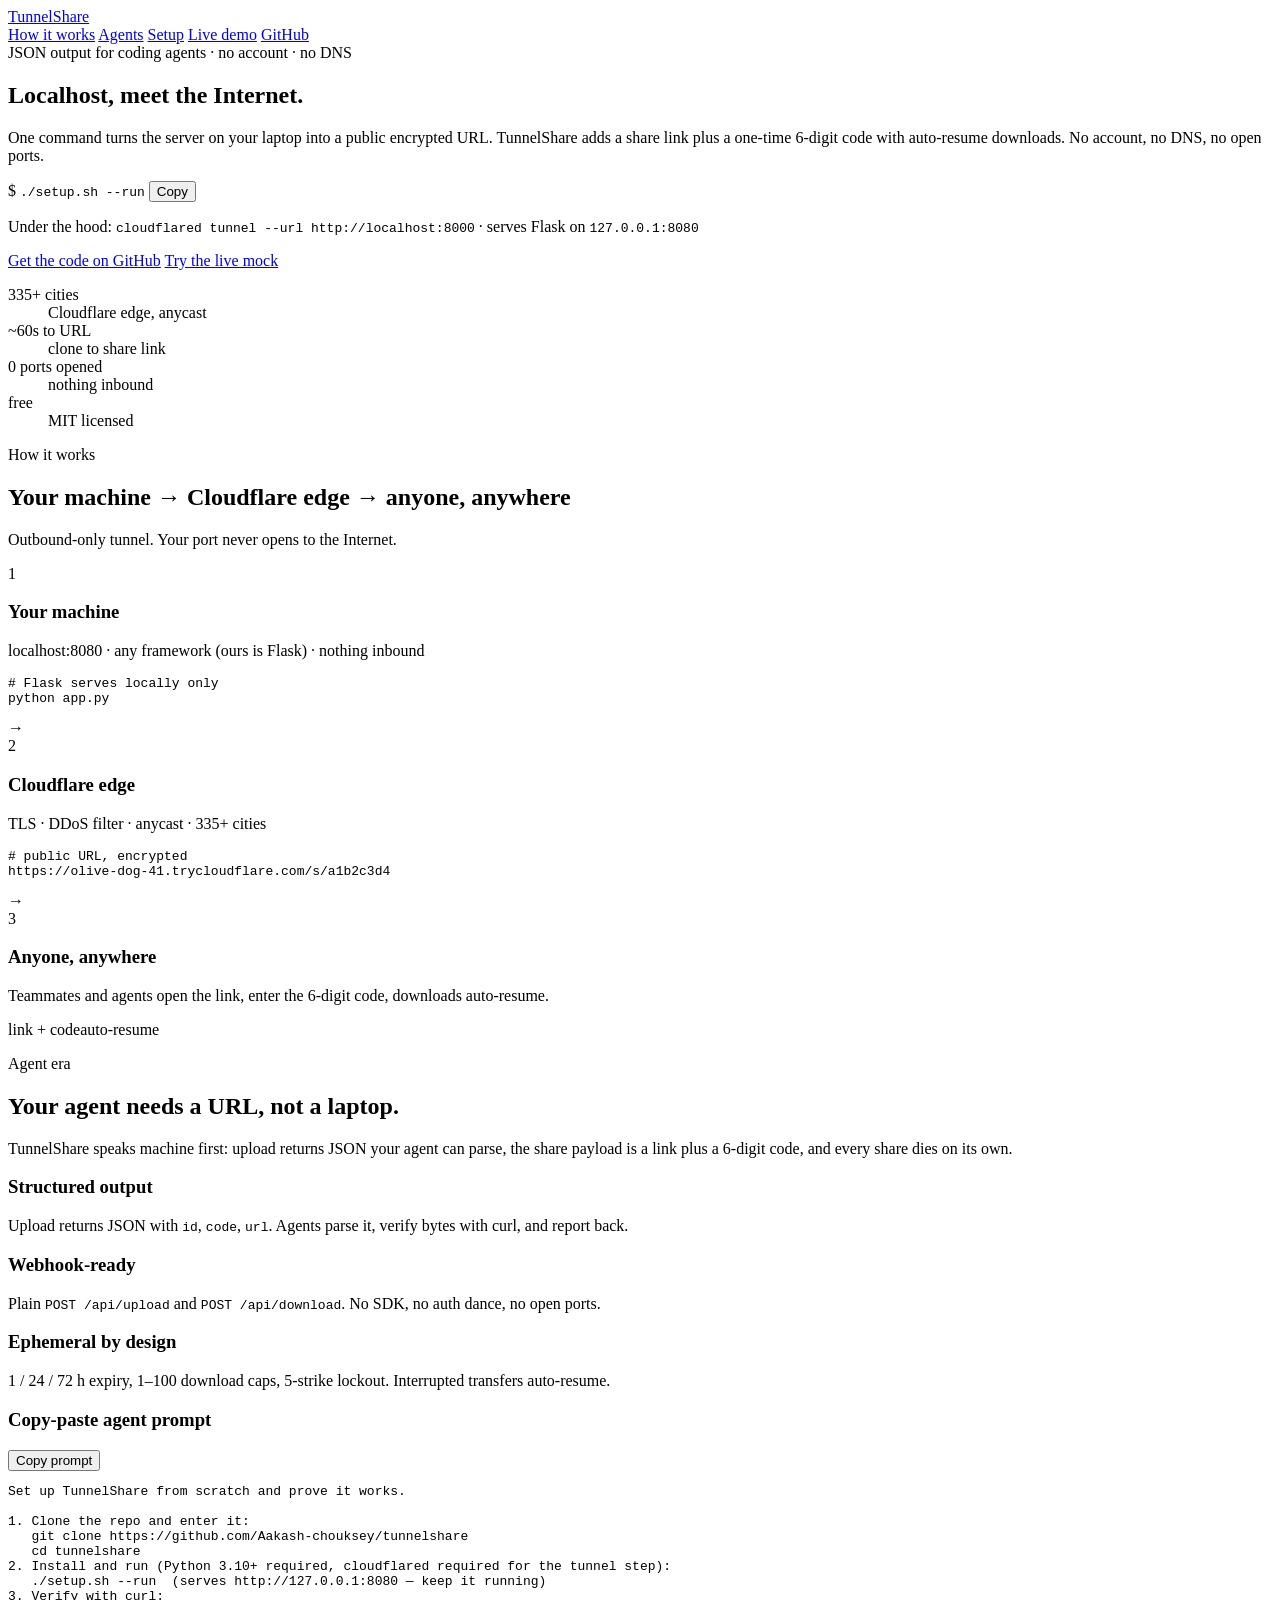
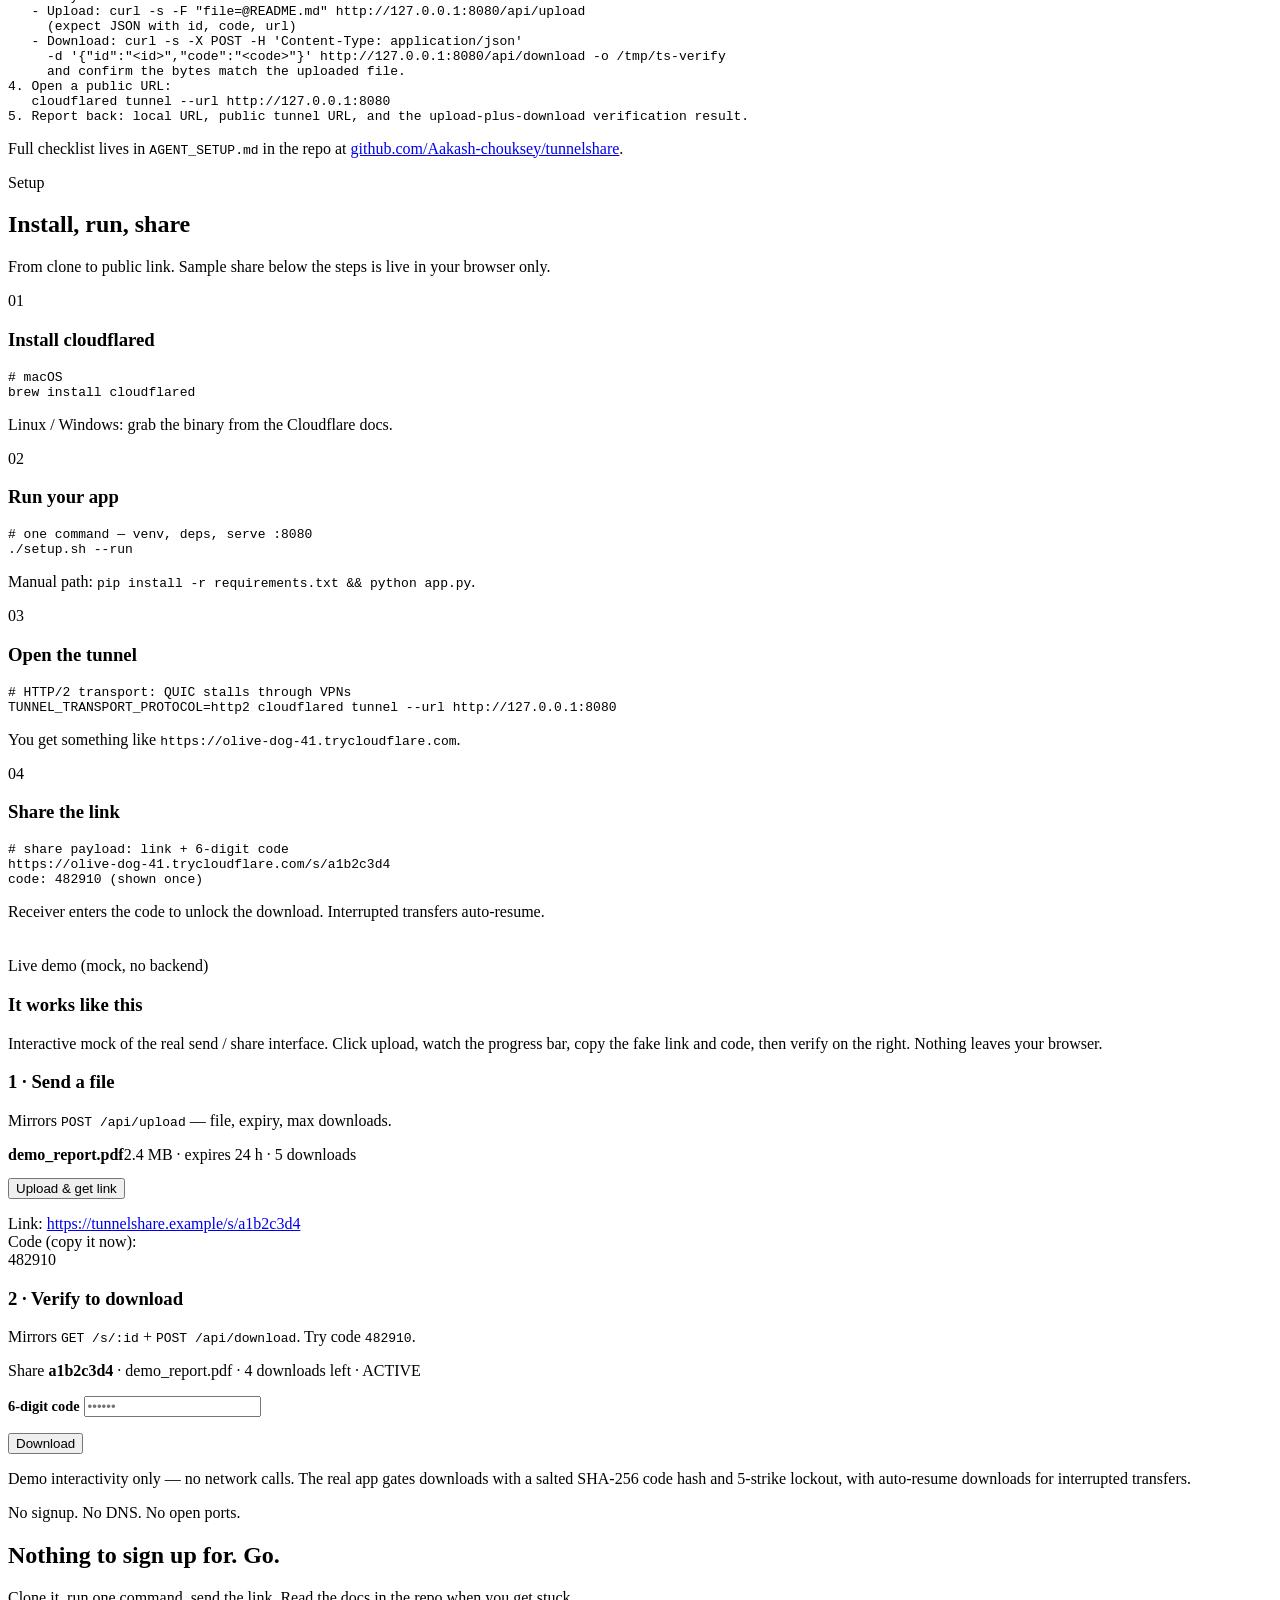
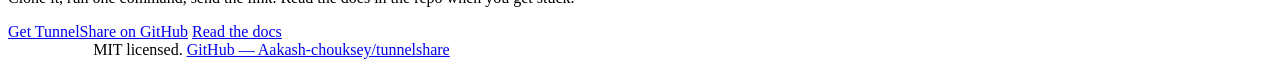
==== commit bb70a25c: "Default tunnel transport to HTTP/2 for VPN reliability Measured: QUIC gave 90s stalls and 7s tiny re" ====
--- a/workers-site/public/index.html
+++ b/workers-site/public/index.html
@@ -125,8 +125,8 @@
 brew install cloudflared</pre><p class="hint">Linux / Windows: grab the binary from the Cloudflare docs.</p></div>
     <div class="card"><div class="step-num">02</div><h3>Run your app</h3><pre class="codeblock"><span class="c"># one command — venv, deps, serve :8080</span>
 ./setup.sh --run</pre><p class="hint">Manual path: <code>pip install -r requirements.txt &amp;&amp; python app.py</code>.</p></div>
-    <div class="card"><div class="step-num">03</div><h3>Open the tunnel</h3><pre class="codeblock"><span class="c"># public encrypted URL</span>
-cloudflared tunnel --url http://127.0.0.1:8080</pre><p class="hint">You get something like <code>https://olive-dog-41.trycloudflare.com</code>.</p></div>
+    <div class="card"><div class="step-num">03</div><h3>Open the tunnel</h3><pre class="codeblock"><span class="c"># HTTP/2 transport: QUIC stalls through VPNs</span>
+TUNNEL_TRANSPORT_PROTOCOL=http2 cloudflared tunnel --url http://127.0.0.1:8080</pre><p class="hint">You get something like <code>https://olive-dog-41.trycloudflare.com</code>.</p></div>
     <div class="card"><div class="step-num">04</div><h3>Share the link</h3><pre class="codeblock"><span class="c"># share payload: link + 6-digit code</span>
 https://olive-dog-41.trycloudflare.com/s/a1b2c3d4
 code: 482910 (shown once)</pre><p class="hint">Receiver enters the code to unlock the download. Interrupted transfers auto-resume.</p></div>
